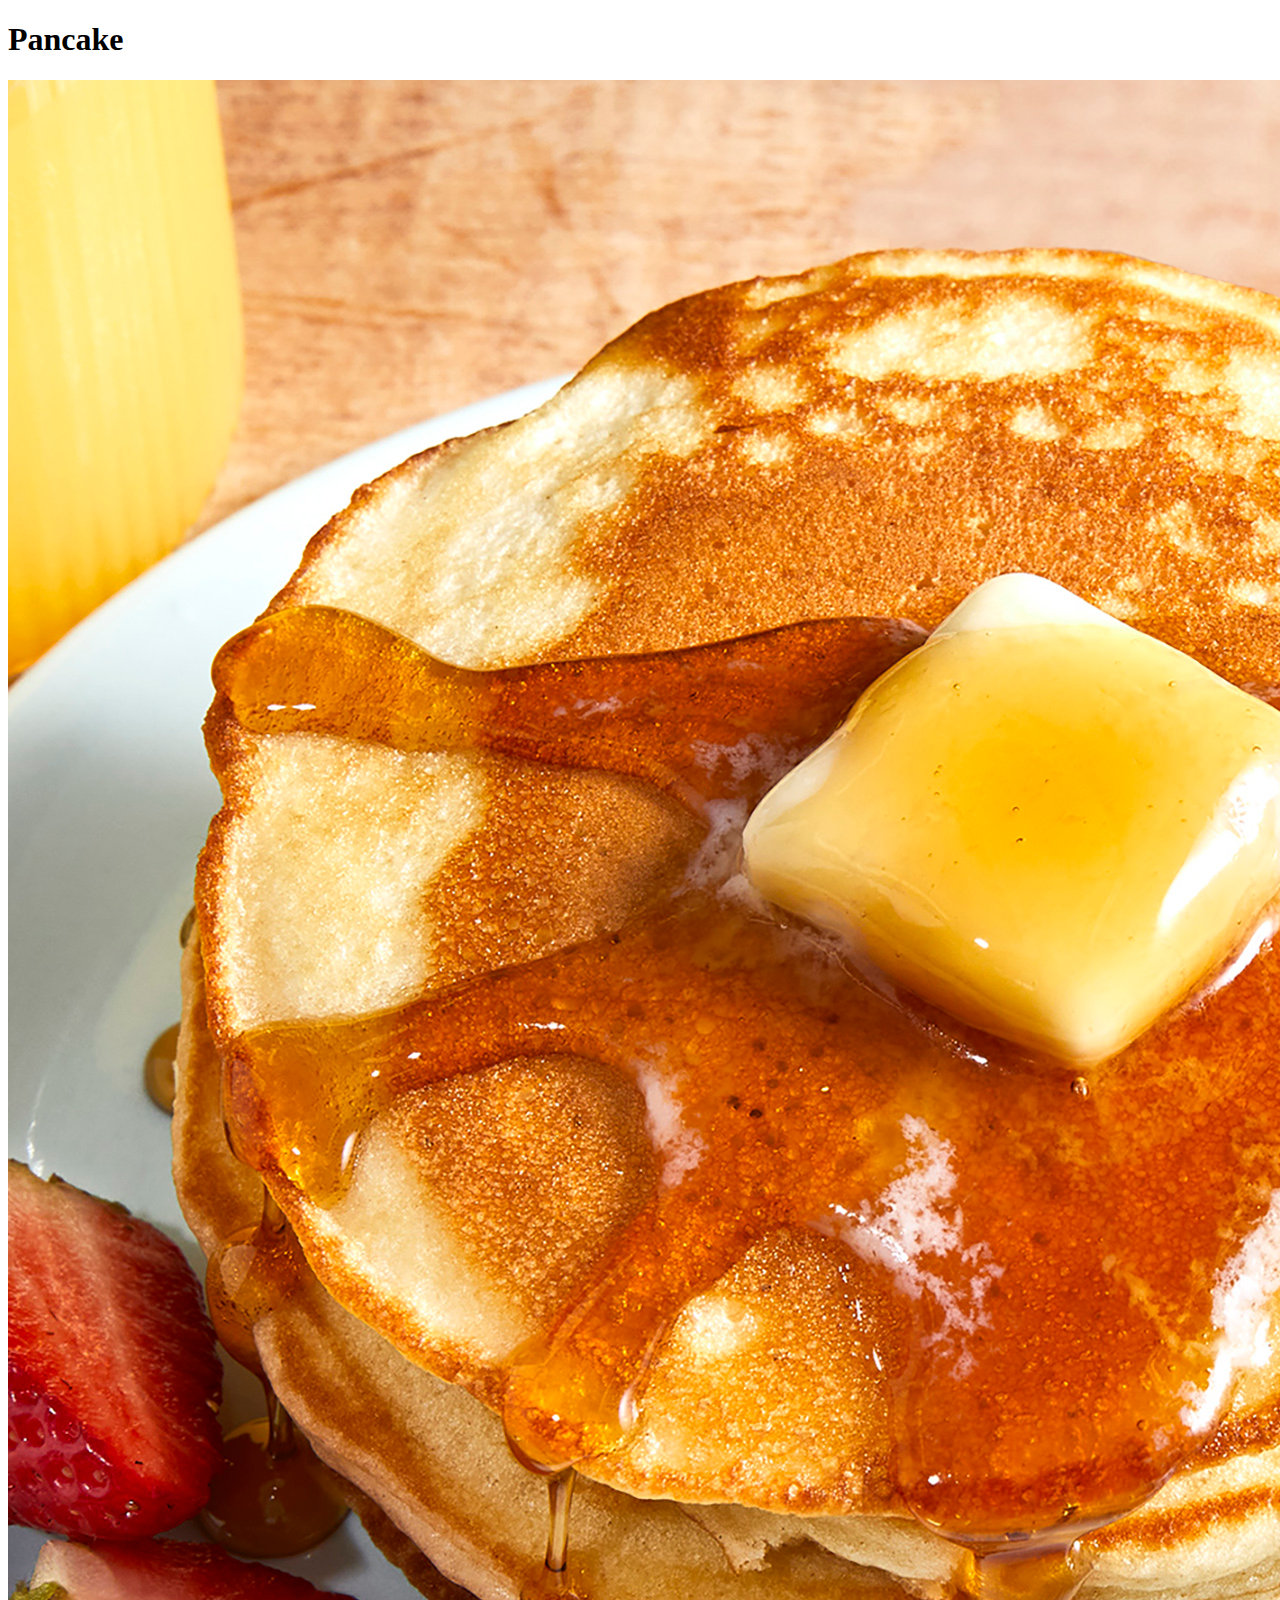
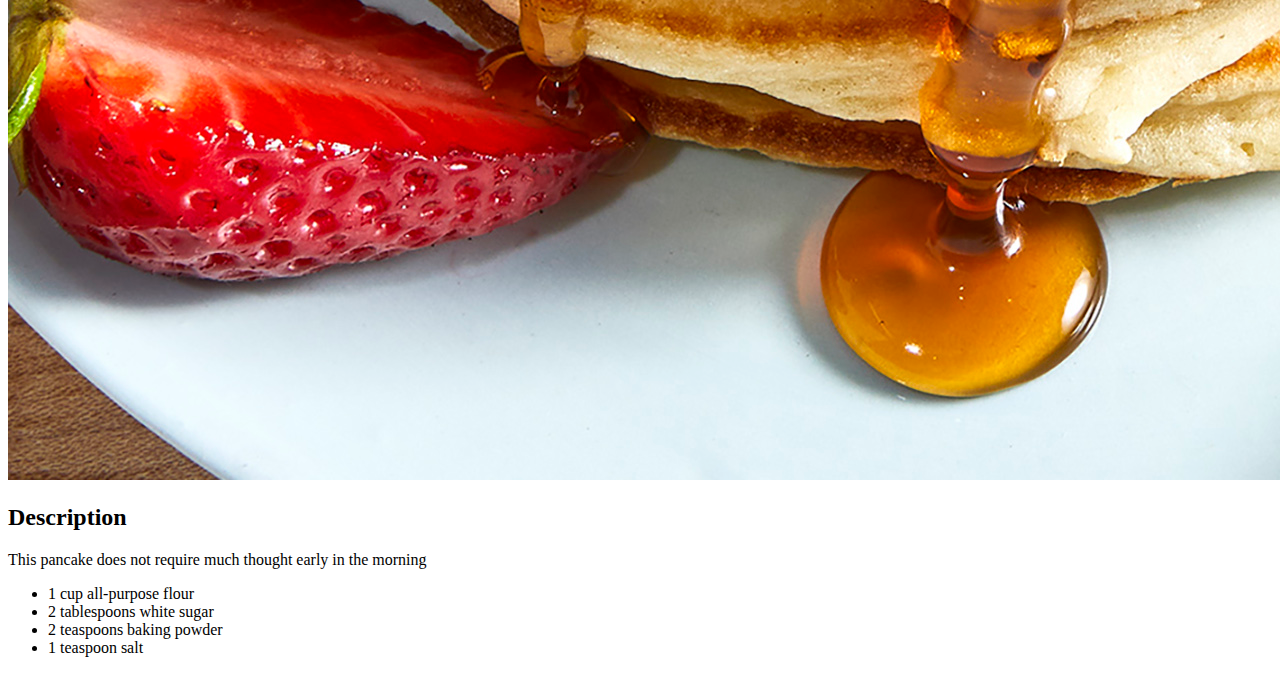
==== recipes/pancake.html @ 068a994b "Add recipes html files to view recipes" ====
<!DOCTYPE html>
<html lang=""en>
    <head>
        <meta charset="utf-8">
        <title>Pancake</title>
    </head>
    <body>
        <h1>Pancake</h1>
        <img src="../images/pancake.jpeg">
        <h2>Description</h2>
        <p>This pancake does not require much thought early in the morning</p>
        
        <ul>
            <li>1 cup all-purpose flour</li>
            <li>2 tablespoons white sugar</li>
            <li>2 teaspoons baking powder</li>
            <li>1 teaspoon salt</li>
        </ul>
    </body> 
</html>
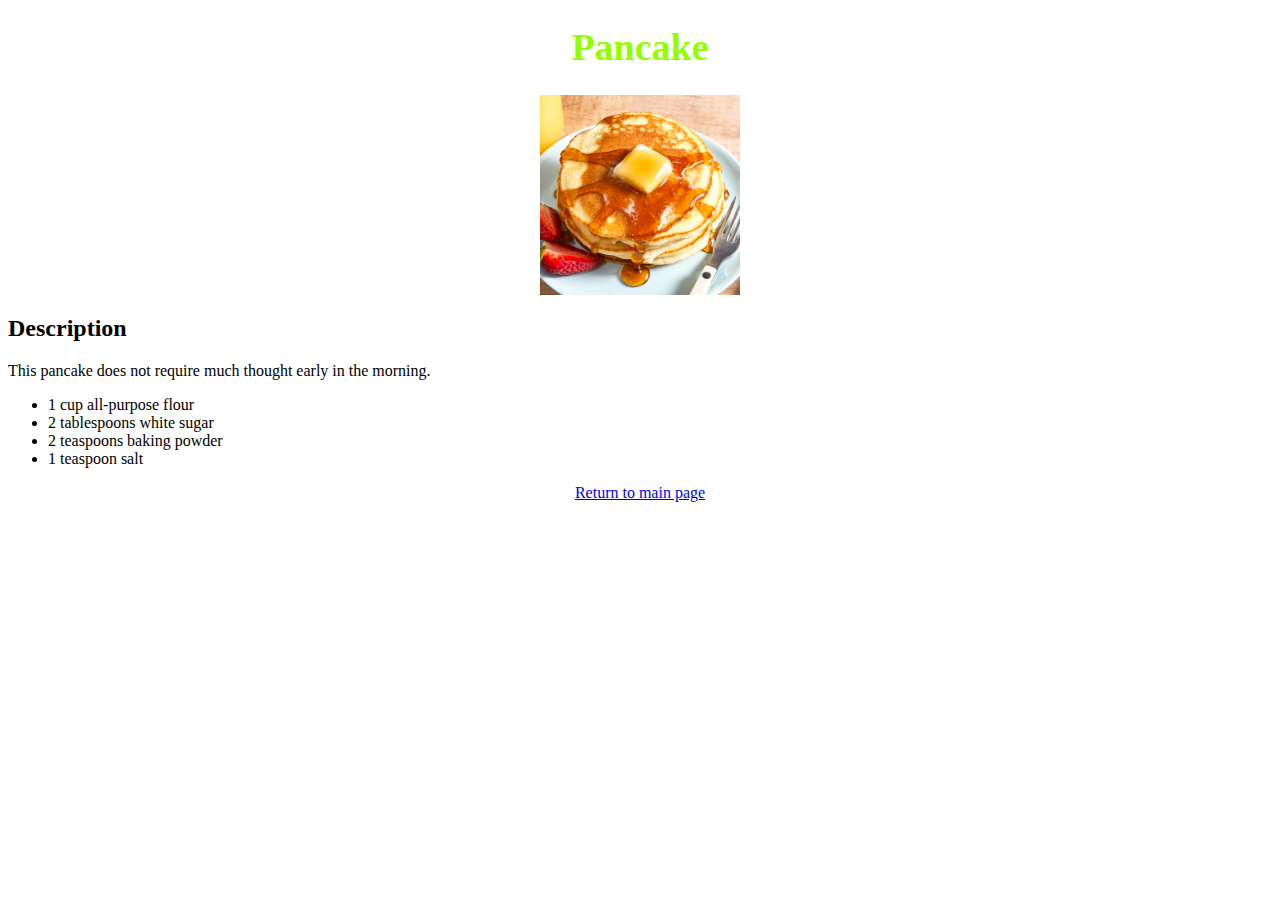
==== commit 918f3916: "Update .html files and add styles.css" ====
--- a/recipes/pancake.html
+++ b/recipes/pancake.html
@@ -3,18 +3,23 @@
     <head>
         <meta charset="utf-8">
         <title>Pancake</title>
+        <link rel="stylesheet" href="../styles.css">
     </head>
     <body>
-        <h1>Pancake</h1>
-        <img src="../images/pancake.jpeg">
-        <h2>Description</h2>
-        <p>This pancake does not require much thought early in the morning</p>
+        <h1 class="pancake header">Pancake</h1>
+        <img class="pancake image" src="../images/pancake.jpeg">
+        <h2 class="pancake header2">Description</h2>
+        <p class="pancake paragraph">This pancake does not require much thought early in the morning.</p>
         
-        <ul>
+        <ul class="pancake list">
             <li>1 cup all-purpose flour</li>
             <li>2 tablespoons white sugar</li>
             <li>2 teaspoons baking powder</li>
             <li>1 teaspoon salt</li>
         </ul>
+        
+        <p class="return">
+            <a href="../index.html">Return to main page</a>
+        </p>
     </body> 
 </html>--- a/styles.css
+++ b/styles.css
@@ -0,0 +1,23 @@
+.header {
+    color: rgb(145, 255, 0);
+    font-size: 38px;
+    text-align: center;
+}
+
+.index.link {
+    font-size: 18px;
+    text-align: center;
+}
+
+.image {
+    display: block;
+    margin-left: auto;
+    margin-right: auto;
+    height:auto;
+    width: 200px;
+}
+
+
+.return {
+    text-align: center;
+}